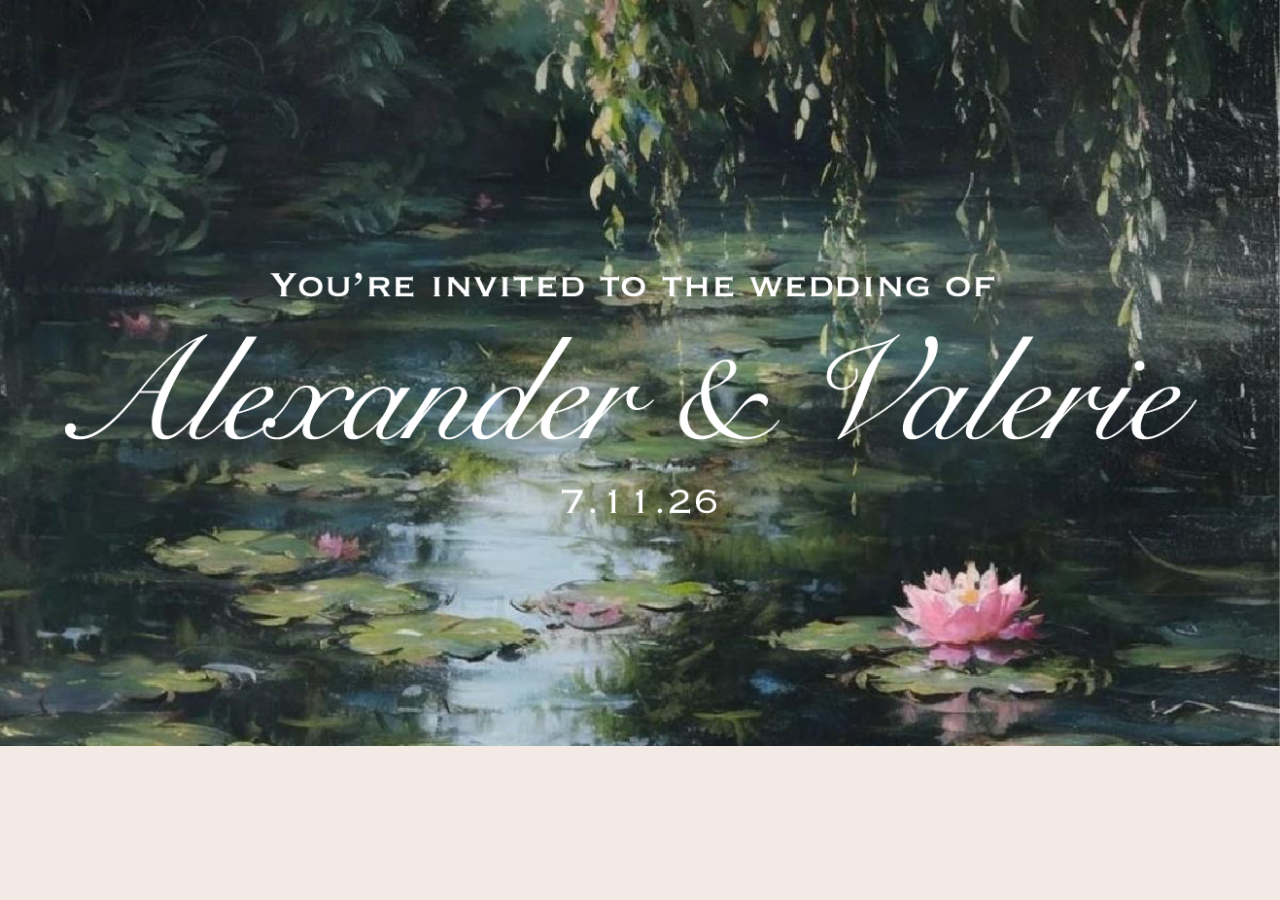
==== test.html @ 92f1cc23 "banner add" ====
<!DOCTYPE html>
<html lang="en">
<head>
    <meta name="viewport" content="width=device-width, initial-scale=1.0">
    <!-- <link rel="preconnect" href="https://fonts.googleapis.com">
    <link rel="preconnect" href="https://fonts.gstatic.com" crossorigin>
    <link href="https://fonts.googleapis.com/css2?family=Pinyon+Script&display=swap" rel="stylesheet">-->
    <link rel="stylesheet" href="style.css"> 
    <script src="site.js" defer></script>
    <title>Document</title>
</head>
<body>
    <main id="main2">
            <div>
                <!-- <img src="img/banner2.PNG" width="100%">
                <img src="img/banner3.PNG" width="100%"> -->
                <img src="img/banner4.PNG" width="100%">
            </div>
           <div>

           </div>
        </main>
</body>
</html>
---- style.css ----
:root{
    background-color: #f3eae5;
    /* max-width: 420px; */
}

.pinyon-script-regular {
  font-family: "Pinyon Script", cursive;
  font-weight: 400;
  font-style: normal;
}

body{
  margin: 0px;
  padding: 0px;
}


h1{
    color: #645854;
    font-family: "Pinyon Script", cursive;
    position: relative;
    text-align: left;
    margin-left: 20px;
}

.background{
  position: absolute;
  background-image: url(img/bg-8.jpg);
  background-size: contain;
  background-repeat: no-repeat;
  width: 60%;
  top: 40px;
  left: 170px;
  height: 300px;
  z-index: -2;
}

.center{
    position: relative;
    margin-left: auto;
    margin-right: auto;
    width: 100%;
    height: 100px;
    z-index: -1;
}

#envelope{ 
    position: relative;
    width: 90%;
    height: 220px;
    margin-top: 120px;
    margin-left: 5%;
    z-index: 9;
}

#main{ 
    background-color: #f3eae5;
    line-height: 3em;
    position: relative;
    width: 100%;
    height: 100%;
    opacity: 0;
    margin-left: auto;
    margin-right: auto;
    z-index: 8;
    text-align: center;
}
#main2{ 
    background-color: #f3eae5;
    line-height: 3em;
    width: 100%;
    margin-left: auto;
    margin-right: auto;
    z-index: 8;
    text-align: center;
}
#main h1{
  padding: 30px;
  position: absolute;
  text-align: center;
  margin: 0px;
  left: 30px;
}

#cover{
    color: #645854;
    text-align: center;
    position: relative;
    z-index: 12;
    width: 105%;
    height: 400px;
    font-family: "Pinyon Script", cursive;
    font-size: 1.2em;
    background-image: url(bg-6.jpg);
    background-size: cover;
    position: absolute; 
    padding-top: 10px;
    top: 340px;
    left: -10px;
}



#flap{
    position: absolute;
    width: 90%;
    z-index: 10;
    margin-left: 5%;
    margin-right: auto;
    top: 115px;
    
}

#flap2{
    position: absolute;
    width: 90%;
    z-index: 6;
    margin-left: 5%;
    margin-right: auto;
    top: 120px;
}

@media (min-width: 500px){
 .center{
   max-width: 400px;
 }

 /* #main2{
  max-width: 1200px;
 } */

}





.slide {
	animation: slide 3s cubic-bezier(0.250, 0.460, 0.450, 0.940) both; 
}

.fade {
	animation: fade 1s cubic-bezier(0.250, 0.460, 0.450, 0.940) both; 
}

.open{
    animation: open 2s cubic-bezier(0.250, 0.460, 0.450, 0.940) both;
   
}

.grow{
    animation: grow 2s cubic-bezier(0.250, 0.460, 0.450, 0.940) both;
   
}



@keyframes slide {
  0% {
    transform: translateY(0);
  }
  100% {
    transform: translateY(-300px);
    opacity: 100%;
  }
}

@keyframes grow {
  0% {
    transform: translateY(-300px) ;
    opacity: 100%;
  }
  100% {
    transform: translateY(-420px) ;
    opacity: 100%;
    width: 100%;
    /* height: 100%; */
    background-color: #b7a89d;
  }
}


@keyframes fade {
  0% {
    opacity: 100%;
  }
  100% {
   opacity: 0;
  }
}

@keyframes open {
 0% {
    transform: rotateX(0) translateY(0);
    transform-origin: top;
  }
  100% {
    transform: rotateX(180deg) translateY(-12px);
    transform-origin: top;
  }
}
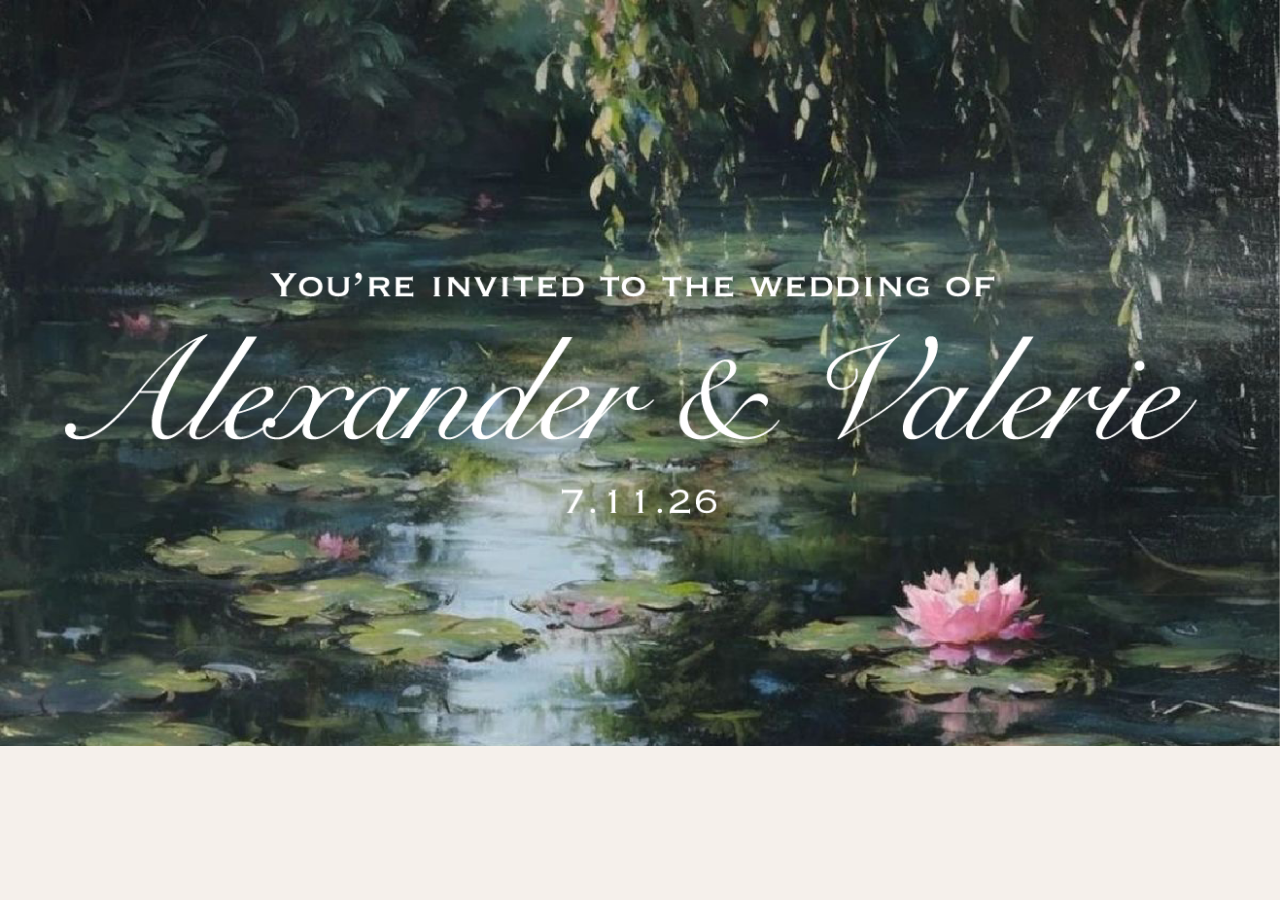
==== commit 5ac0ba75: "added fonts" ====
--- a/test.html
+++ b/test.html
@@ -17,7 +17,7 @@
                 <img src="img/banner4.PNG" width="100%">
             </div>
            <div>
-
+                
            </div>
         </main>
 </body>
--- a/style.css
+++ b/style.css
@@ -1,135 +1,68 @@
 :root{
-    background-color: #f3eae5;
-    /* max-width: 420px; */
+  --background: #f5f0eb;
+  --text: #40352d;
+  --snell: "Snell Roundhand", cursive;
+  --tan: "TAN-Angleton-Regular";
+  --copper: "Copperplate", serif;
 }
 
-.pinyon-script-regular {
-  font-family: "Pinyon Script", cursive;
+.font-snell {
+  font-family: var(--snell);
   font-weight: 400;
   font-style: normal;
 }
 
+.font-copper {
+  font-family: var(--copper);
+  font-weight: 300;
+  font-style: normal;
+}
+
 body{
+  background-color: var(--background);
+  color: var(--text);
+  font-size: 1em;
   margin: 0px;
   padding: 0px;
+  line-height: 1.2em;
+}
+
+h1{
+  text-align: center;
+  font-size: 2.3em;
+  letter-spacing: .05em;
+  padding-top: 20px;
+}
+
+h2,h4{
+  margin: 8px;
+}
+
+main{
+    width: 100%;
+    margin-left: auto;
+    margin-right: auto;
+    text-align: center;
+}
+
+.details{
+  width: 90%;
+  margin: 0 auto;
+  padding: 10px 0px;
+  border-bottom: #b7a89d solid 1px;
 }
 
 
-h1{
-    color: #645854;
-    font-family: "Pinyon Script", cursive;
-    position: relative;
-    text-align: left;
-    margin-left: 20px;
-}
-
-.background{
-  position: absolute;
-  background-image: url(img/bg-8.jpg);
-  background-size: contain;
-  background-repeat: no-repeat;
-  width: 60%;
-  top: 40px;
-  left: 170px;
-  height: 300px;
-  z-index: -2;
-}
-
-.center{
-    position: relative;
-    margin-left: auto;
-    margin-right: auto;
-    width: 100%;
-    height: 100px;
-    z-index: -1;
-}
-
-#envelope{ 
-    position: relative;
-    width: 90%;
-    height: 220px;
-    margin-top: 120px;
-    margin-left: 5%;
-    z-index: 9;
-}
-
-#main{ 
-    background-color: #f3eae5;
-    line-height: 3em;
-    position: relative;
-    width: 100%;
-    height: 100%;
-    opacity: 0;
-    margin-left: auto;
-    margin-right: auto;
-    z-index: 8;
-    text-align: center;
-}
-#main2{ 
-    background-color: #f3eae5;
-    line-height: 3em;
-    width: 100%;
-    margin-left: auto;
-    margin-right: auto;
-    z-index: 8;
-    text-align: center;
-}
-#main h1{
-  padding: 30px;
-  position: absolute;
-  text-align: center;
-  margin: 0px;
-  left: 30px;
-}
-
-#cover{
-    color: #645854;
-    text-align: center;
-    position: relative;
-    z-index: 12;
-    width: 105%;
-    height: 400px;
-    font-family: "Pinyon Script", cursive;
-    font-size: 1.2em;
-    background-image: url(bg-6.jpg);
-    background-size: cover;
-    position: absolute; 
-    padding-top: 10px;
-    top: 340px;
-    left: -10px;
-}
-
-
-
-#flap{
-    position: absolute;
-    width: 90%;
-    z-index: 10;
-    margin-left: 5%;
-    margin-right: auto;
-    top: 115px;
-    
-}
-
-#flap2{
-    position: absolute;
-    width: 90%;
-    z-index: 6;
-    margin-left: 5%;
-    margin-right: auto;
-    top: 120px;
-}
-
-@media (min-width: 500px){
+/* @media (min-width: 500px){
  .center{
    max-width: 400px;
  }
 
- /* #main2{
+ #main2{
   max-width: 1200px;
- } */
+ }
 
-}
+} */
 
 
 
